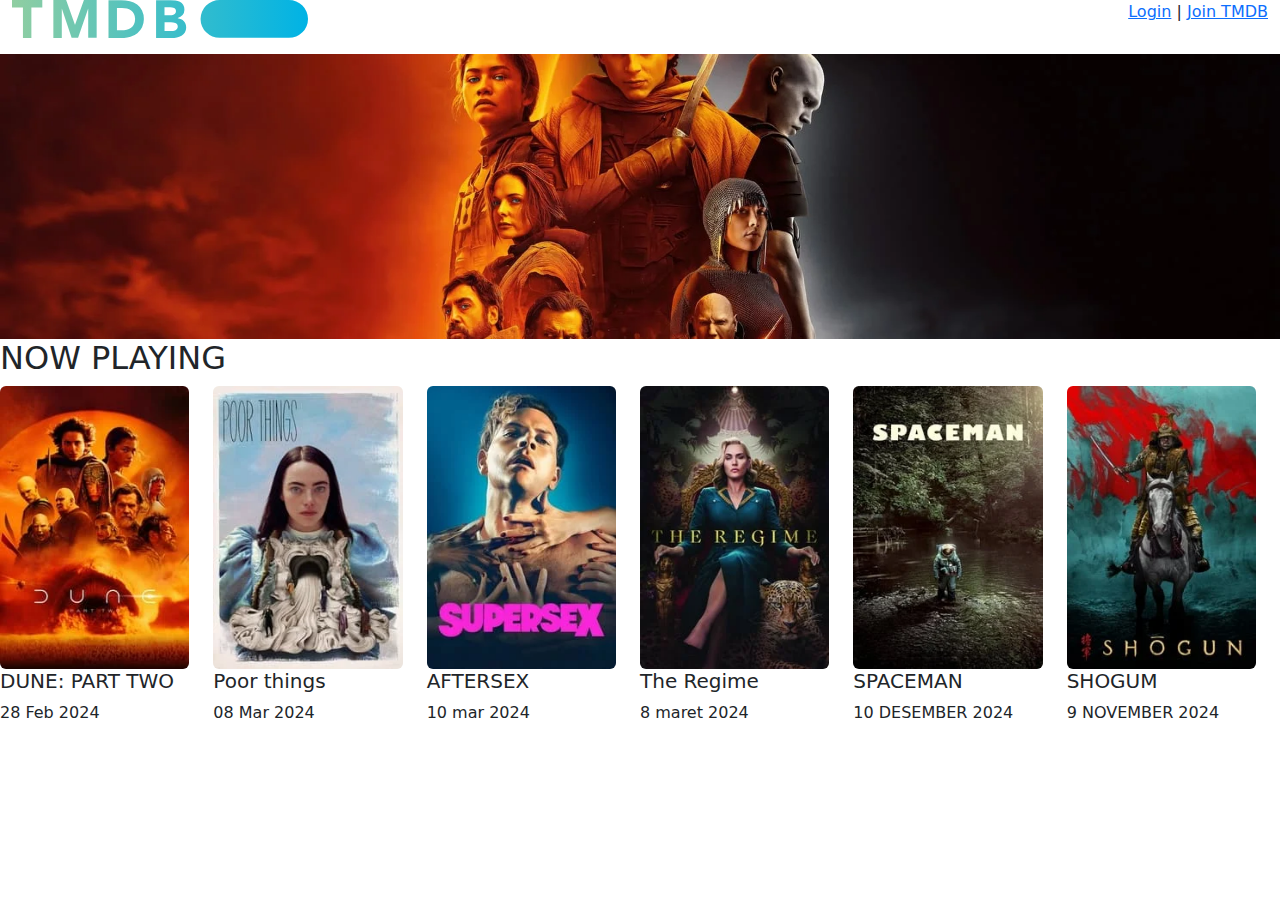
==== bs/index.html @ 72068d76 "Update" ====
<!DOCTYPE html>
<html lang="en">

<head>
    <meta charset="UTF-8">
    <meta name="viewport" content="width=device-width, initial-scale=1.0">
    <title>The Movie </title>
    <link href="https://cdn.jsdelivr.net/npm/bootstrap@5.3.3/dist/css/bootstrap.min.css" rel="stylesheet"
        integrity="sha384-QWTKZyjpPEjISv5WaRU9OFeRpok6YctnYmDr5pNlyT2bRjXh0JMhjY6hW+ALEwIH" crossorigin="anonymous">
</head>

<body>
    <div class="container-fluid">
        <div class="row">
            <!--  logo -->
            <div class="col-lg-3">
                <img src="img/logo.svg" alt="" class="img-responsive" />
            </div>


            <!-- link navigasi -->
            <div class="col-lg-9 text-end">
                <a href="# class=" link-primary">Login</a> | <a href="# class=" link-primary">Join TMDB</a>
            </div>
        </div>
    </div>

    <div class="row mt-3">
        <div class="" row>
            <div class="col-lg-12">
                <!-- img banner -->
                <img src="img/xOMo8BRK7PfcJv9JCnx7s5hj0PX (1).jpg" alt="" class="img-fluid" />
            </div>
        </div>
        <h2>NOW PLAYING</h2>
        <div class="row">
            <div class="col-lg-2 col-sm-4"><img src="img/Dune.jpg" alt="" class="img-fluid rounded">
                <h5>DUNE: PART TWO</h5>
                28 Feb 2024
            </div>

            <div class="col-lg-2 col-sm-4"><img src="img/1.jpg" alt="" class="img-fluid rounded">
                <h5>Poor things</h5>
                08 Mar 2024
            </div>
            <div class="col-lg-2 col-sm-4"><img src="img/2.jpg" alt="" class="img-fluid rounded">
                <h5>AFTERSEX</h5>
                10 mar 2024
            </div>
            <div class="col-lg-2 col-sm-4"><img src="img/4.jpg" alt="" class="img-fluid rounded">
                <h5>The Regime</h5>
                8 maret 2024

            </div>
            <div class="col-lg-2 col-sm-4"><img src="img/5.jpg" alt="" class="img-fluid rounded">
                <h5>SPACEMAN</h5>
                10 DESEMBER 2024
            </div>
            <div class="col-lg-2 col-sm-4"><img src="img/6.jpg" alt="" class="img-fluid rounded">
                <h5>SHOGUM</h5>
                9 NOVEMBER 2024
            </div>


        </div>
</body>

</html>
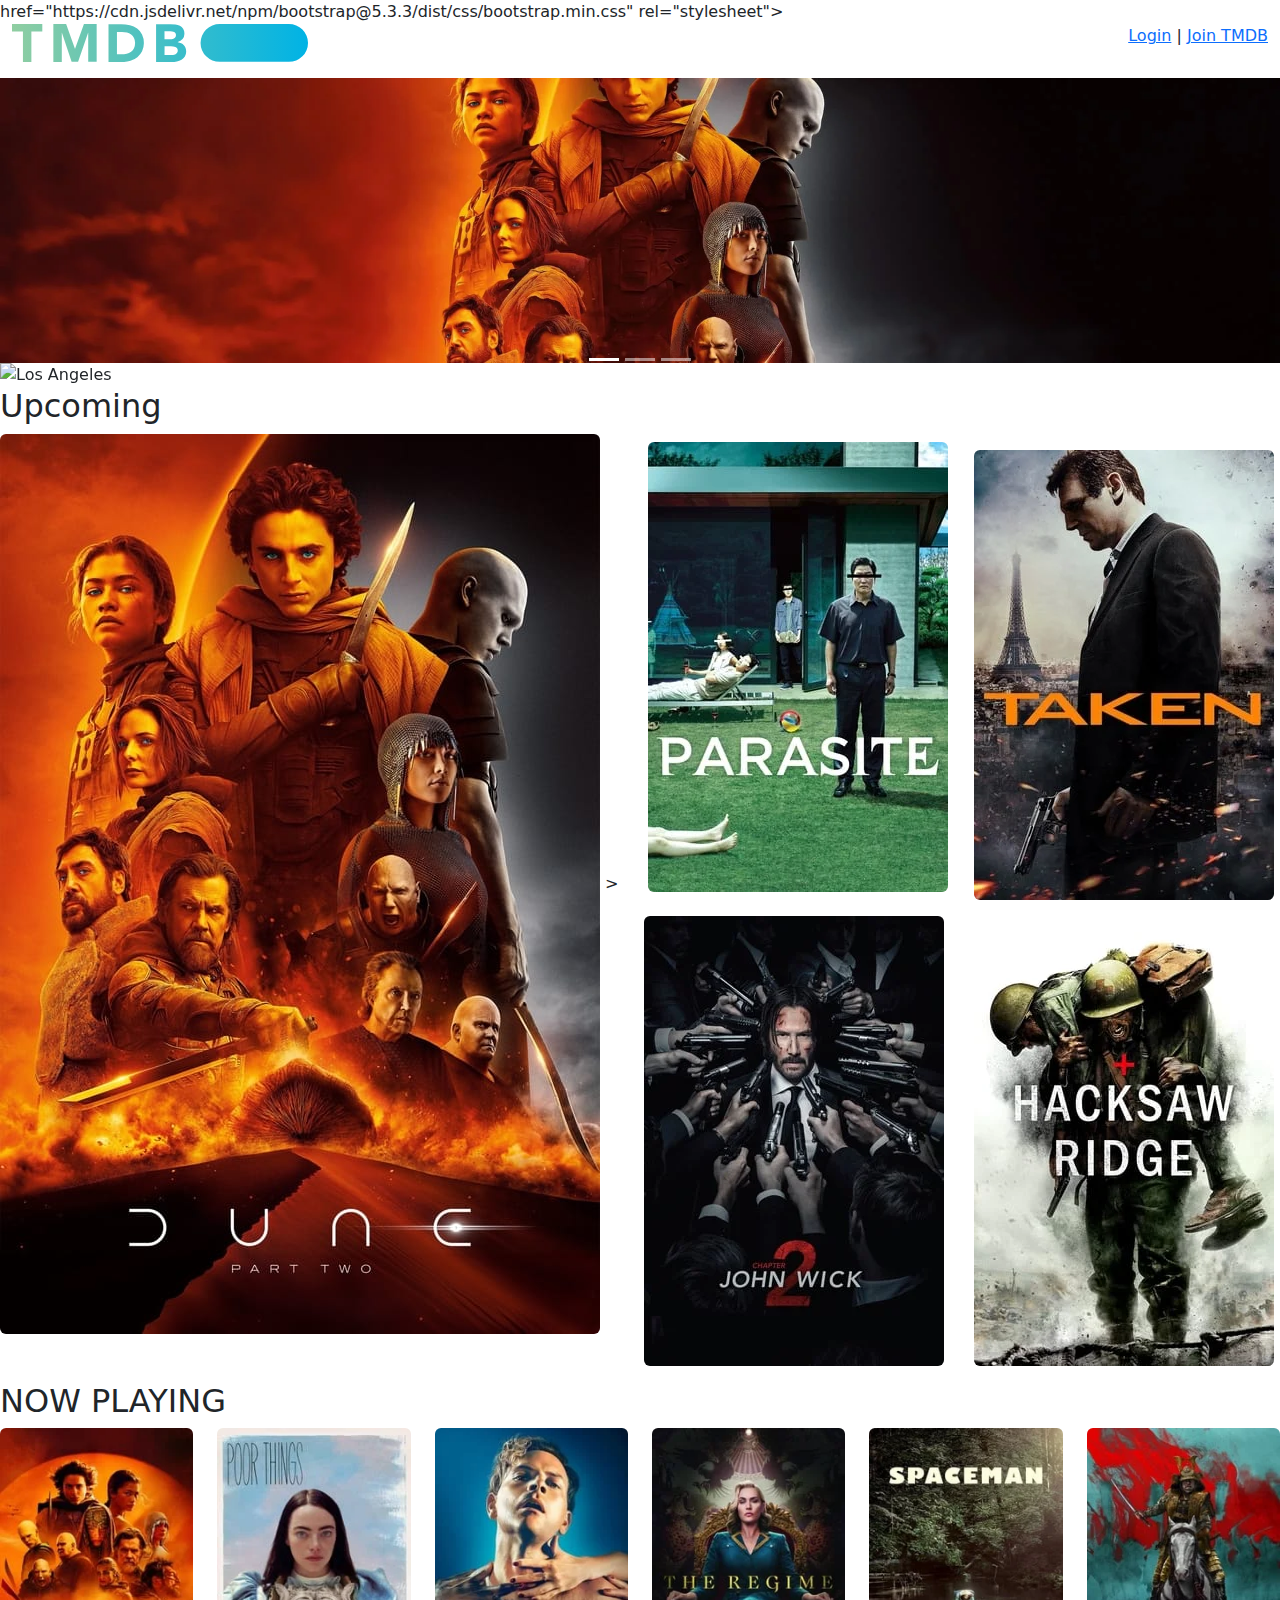
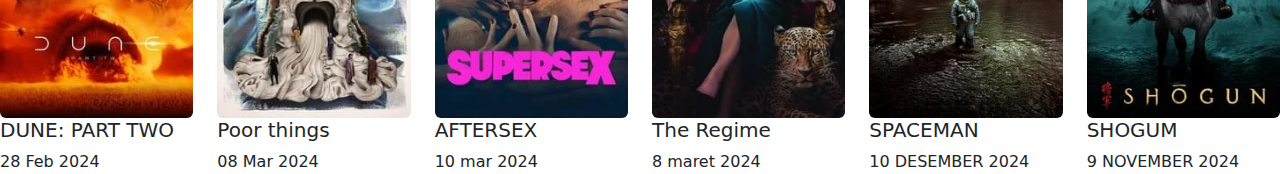
==== commit a455aa3e: "update" ====
--- a/bs/index.html
+++ b/bs/index.html
@@ -7,6 +7,8 @@
     <title>The Movie </title>
     <link href="https://cdn.jsdelivr.net/npm/bootstrap@5.3.3/dist/css/bootstrap.min.css" rel="stylesheet"
         integrity="sha384-QWTKZyjpPEjISv5WaRU9OFeRpok6YctnYmDr5pNlyT2bRjXh0JMhjY6hW+ALEwIH" crossorigin="anonymous">
+        href="https://cdn.jsdelivr.net/npm/bootstrap@5.3.3/dist/css/bootstrap.min.css" rel="stylesheet">
+  <script src="https://cdn.jsdelivr.net/npm/bootstrap@5.3.3/dist/js/bootstrap.bundle.min.js"></script>
 </head>
 
 <body>
@@ -31,7 +33,66 @@
                 <!-- img banner -->
                 <img src="img/xOMo8BRK7PfcJv9JCnx7s5hj0PX (1).jpg" alt="" class="img-fluid" />
             </div>
+               <!-- Carousel -->
+<div id="demo" class="carousel slide" data-bs-ride="carousel">
+
+  <!-- Indicators/dots -->
+  <div class="carousel-indicators">
+    <button type="button" data-bs-target="#demo" data-bs-slide-to="0" class="active"></button>
+    <button type="button" data-bs-target="#demo" data-bs-slide-to="1"></button>
+    <button type="button" data-bs-target="#demo" data-bs-slide-to="2"></button>
+  </div>
+  
+  <!-- The slideshow/carousel -->
+  <div class="carousel-inner">
+    <div class="carousel-item active">
+      <img src="la.jpg" alt="Los Angeles" class="d-block" style="width:100%">
+    </div>
+    <div class="carousel-item">
+      <img src="chicago.jpg" alt="Chicago" class="d-block" style="width:100%">
+    </div>
+    <div class="carousel-item">
+      <img src="ny.jpg" alt="New York" class="d-block" style="width:100%">
+    </div>
+  </div>
         </div>
+        
+
+        <h2>Upcoming</h2>
+        <div class="row">
+            <div class="col-lg-6">
+                <img src="img/dune2.jpg" alt=""
+                class="img-fluid rounded" />
+>
+            </div>
+            <div class="col-lg-6 p-2 col-sm-6">
+                <div class="row">
+                    <div class="col-lg-6">
+                <img src="img/img 10.webp" alt=""
+                class="img-fluid rounded" />
+
+            </div>
+             <div class="col-lg-6 p-2 col-sm-6">
+                <img src="img/taken.webp" alt=""
+                class="img-fluid rounded" />
+            </div>
+             <div class="col-lg-6 p-2 col-sm-6">
+                <img src="img/jw.webp" alt=""
+                class="img-fluid rounded" />
+            
+            </div>
+             <div class="col-lg-6 p-2 col-sm-6">
+                <img src="img/hsr.webp" alt=""
+                class="img-fluid rounded" />
+                </div>
+
+                </div>
+
+            </div>
+            
+               
+        </div>
+
         <h2>NOW PLAYING</h2>
         <div class="row">
             <div class="col-lg-2 col-sm-4"><img src="img/Dune.jpg" alt="" class="img-fluid rounded">
@@ -63,6 +124,7 @@
 
 
         </div>
+     
 </body>
 
 </html>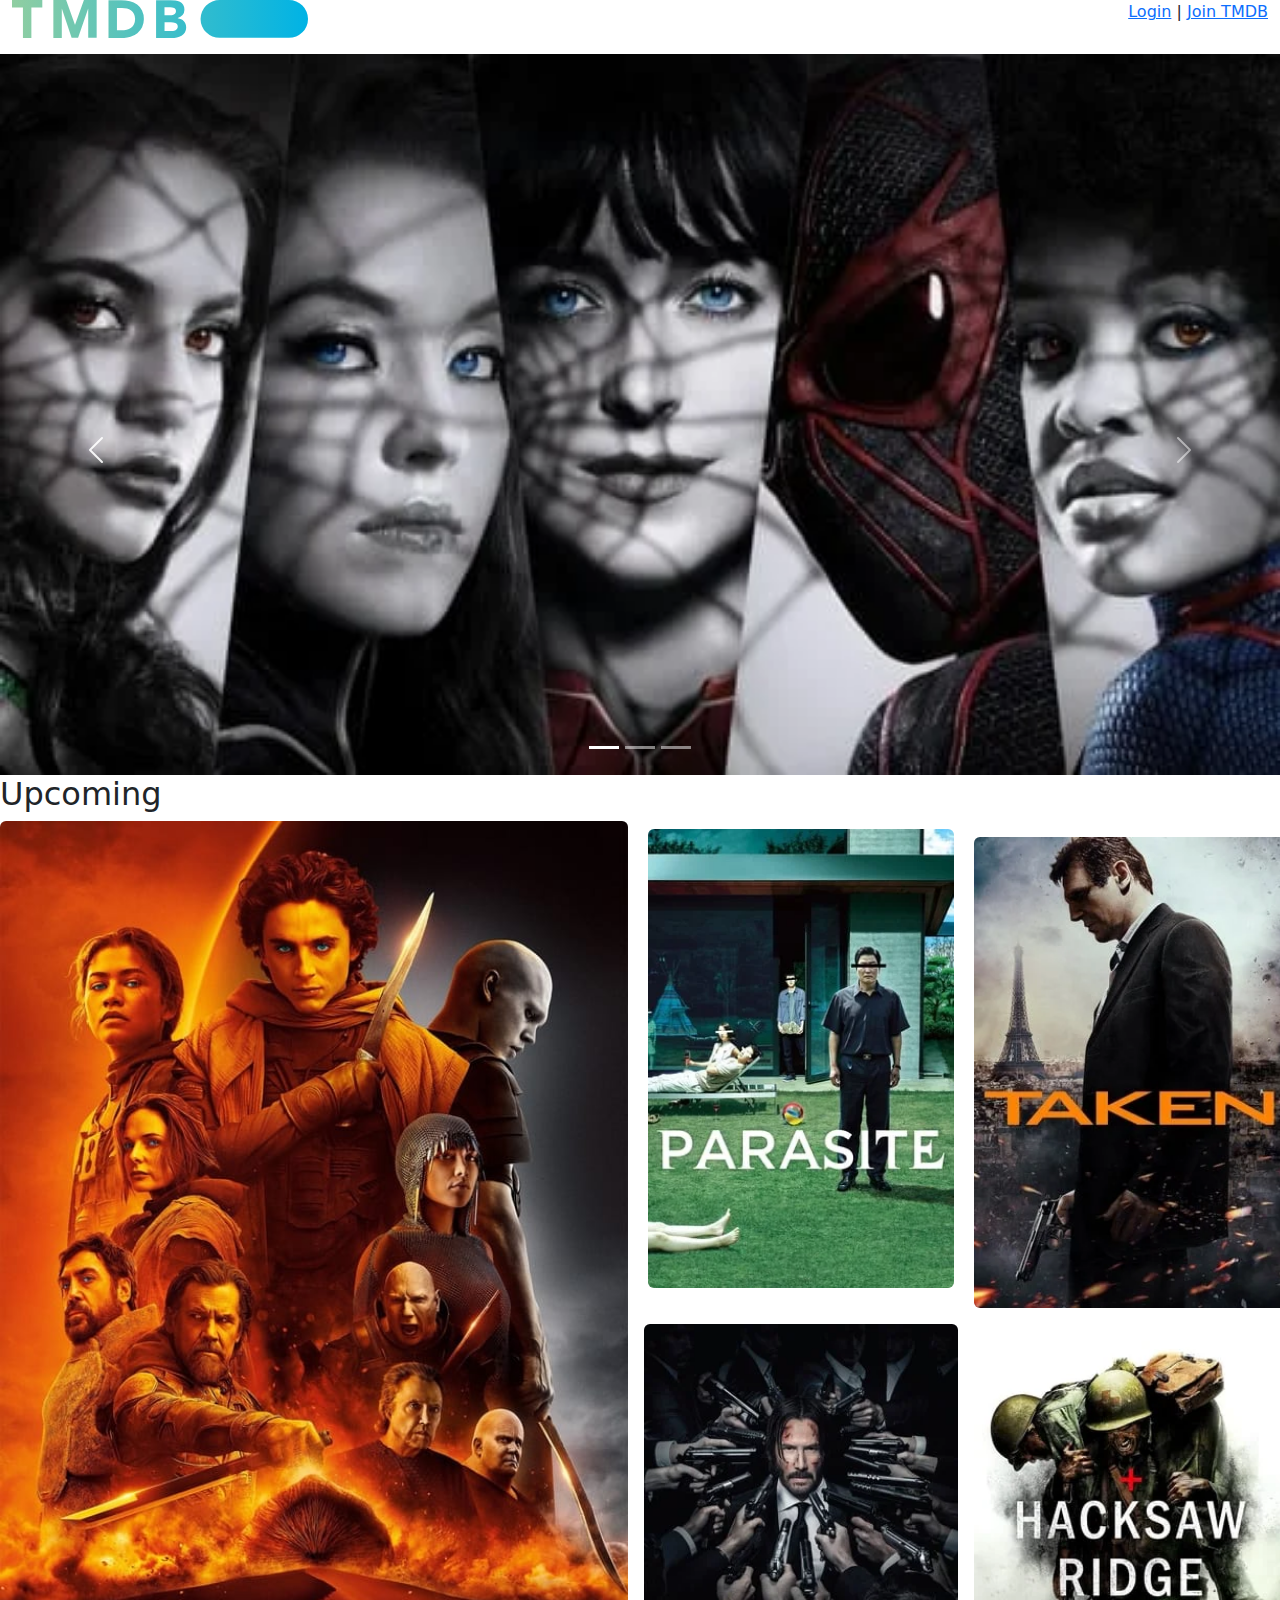
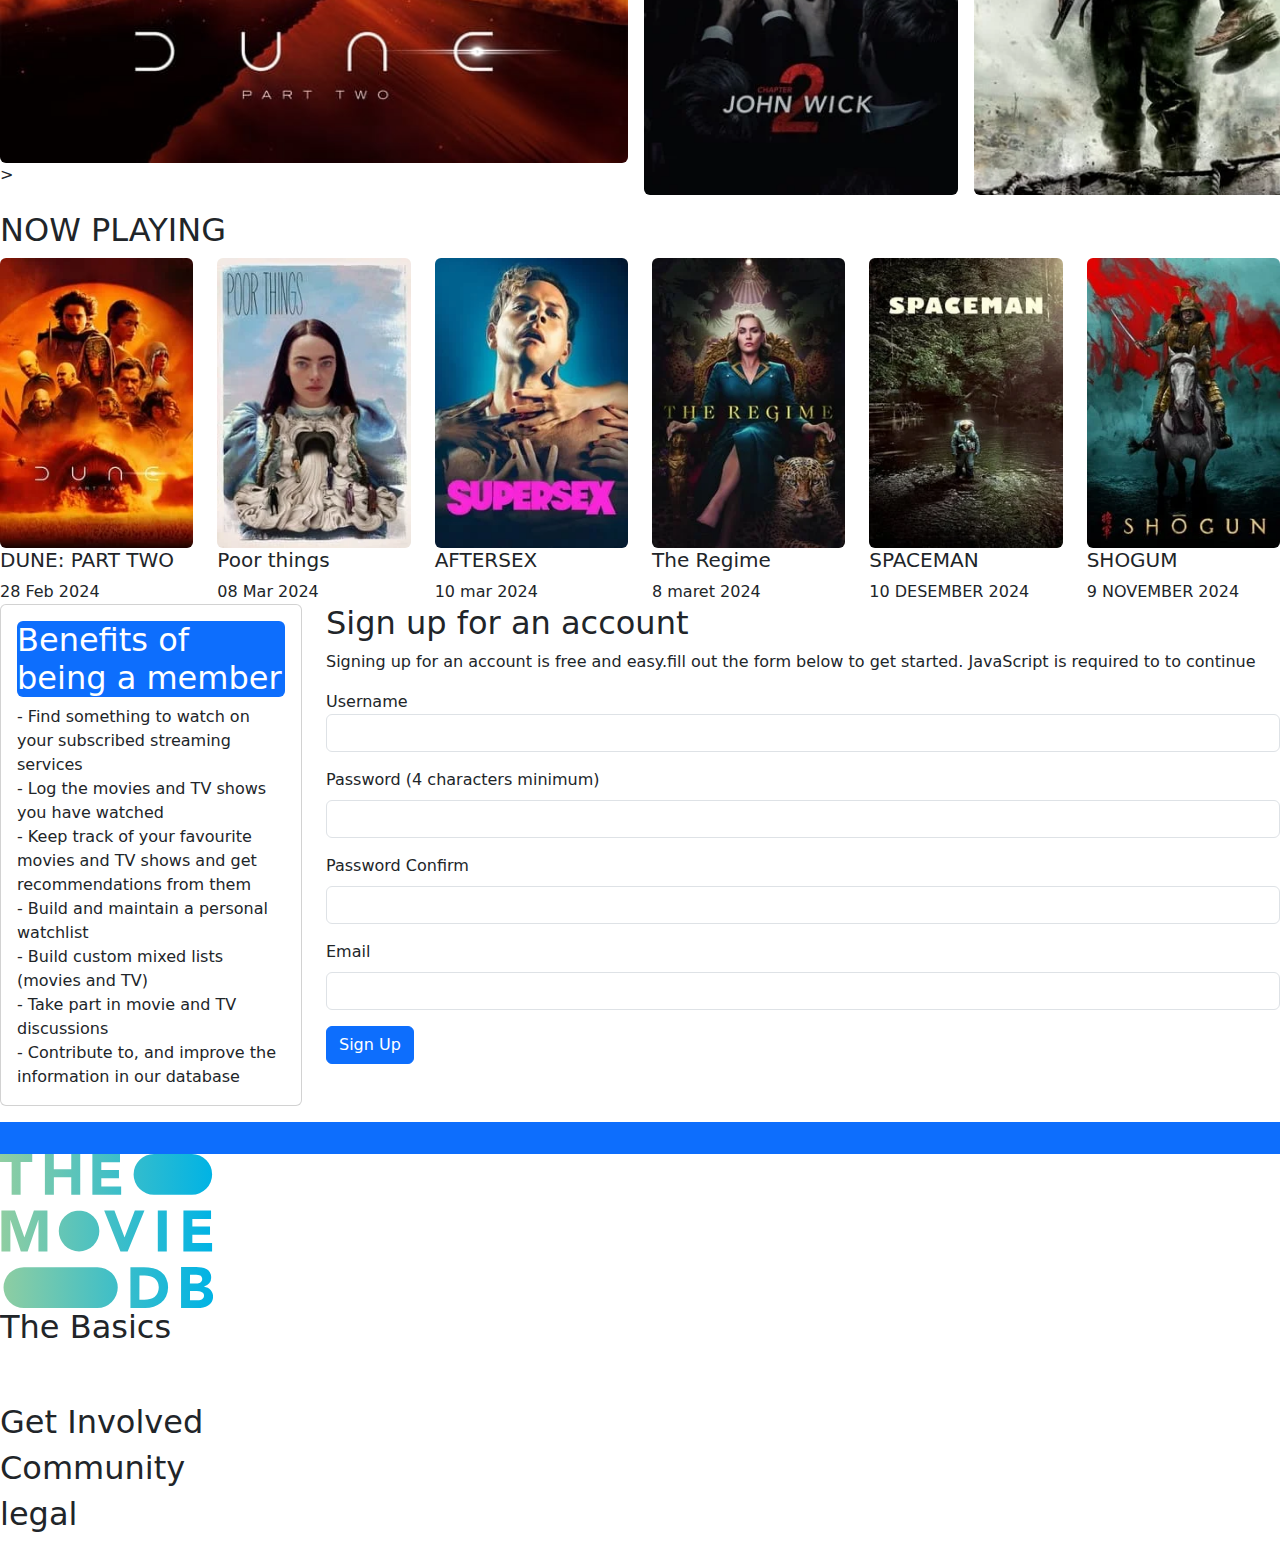
==== commit d63c7021: "update" ====
--- a/bs/index.html
+++ b/bs/index.html
@@ -7,7 +7,7 @@
     <title>The Movie </title>
     <link href="https://cdn.jsdelivr.net/npm/bootstrap@5.3.3/dist/css/bootstrap.min.css" rel="stylesheet"
         integrity="sha384-QWTKZyjpPEjISv5WaRU9OFeRpok6YctnYmDr5pNlyT2bRjXh0JMhjY6hW+ALEwIH" crossorigin="anonymous">
-        href="https://cdn.jsdelivr.net/npm/bootstrap@5.3.3/dist/css/bootstrap.min.css" rel="stylesheet">
+     <link href="https://cdn.jsdelivr.net/npm/bootstrap@5.3.3/dist/css/bootstrap.min.css" rel="stylesheet">
   <script src="https://cdn.jsdelivr.net/npm/bootstrap@5.3.3/dist/js/bootstrap.bundle.min.js"></script>
 </head>
 
@@ -27,14 +27,8 @@
         </div>
     </div>
 
-    <div class="row mt-3">
-        <div class="" row>
-            <div class="col-lg-12">
-                <!-- img banner -->
-                <img src="img/xOMo8BRK7PfcJv9JCnx7s5hj0PX (1).jpg" alt="" class="img-fluid" />
-            </div>
-               <!-- Carousel -->
-<div id="demo" class="carousel slide" data-bs-ride="carousel">
+    <!-- Carousel -->
+<div id="demo" class="mt-3 carousel slide" data-bs-ride="carousel">
 
   <!-- Indicators/dots -->
   <div class="carousel-indicators">
@@ -46,44 +40,55 @@
   <!-- The slideshow/carousel -->
   <div class="carousel-inner">
     <div class="carousel-item active">
-      <img src="la.jpg" alt="Los Angeles" class="d-block" style="width:100%">
+      <img src="img/mdm web.webp" alt="Los Angeles" class="d-block" style="width:100%">
     </div>
     <div class="carousel-item">
-      <img src="chicago.jpg" alt="Chicago" class="d-block" style="width:100%">
+      <img src="img/Jkr.jpg" alt="Chicago" class="d-block" style="width:100%">
     </div>
     <div class="carousel-item">
-      <img src="ny.jpg" alt="New York" class="d-block" style="width:100%">
+      <img src="img/avg.jpg" alt="New York" class="d-block" style="width:100%">
     </div>
   </div>
         </div>
+        <!-- Left and right controls -->
+  <a class="carousel-control-prev" href="#demo" data-slide="prev">
+    <span class="carousel-control-prev-icon"></span>
+  </a>
+  <a class="carousel-control-next" href="#demo" data-slide="next">
+    <span class="carousel-control-next-icon"></span>
+  </a>
+
+</div>
+                      
+    
         
 
         <h2>Upcoming</h2>
         <div class="row">
             <div class="col-lg-6">
                 <img src="img/dune2.jpg" alt=""
-                class="img-fluid rounded" />
+                class="d-block w-100 rounded" />
 >
             </div>
             <div class="col-lg-6 p-2 col-sm-6">
                 <div class="row">
                     <div class="col-lg-6">
                 <img src="img/img 10.webp" alt=""
-                class="img-fluid rounded" />
+                class="d-block w-100 rounded" />
 
             </div>
              <div class="col-lg-6 p-2 col-sm-6">
                 <img src="img/taken.webp" alt=""
-                class="img-fluid rounded" />
+                class="d-block w-100 rounded" />
             </div>
              <div class="col-lg-6 p-2 col-sm-6">
                 <img src="img/jw.webp" alt=""
-                class="img-fluid rounded" />
+                class="d-block w-100 rounded" />
             
             </div>
              <div class="col-lg-6 p-2 col-sm-6">
                 <img src="img/hsr.webp" alt=""
-                class="img-fluid rounded" />
+                class="d-block w-100 rounded" />
                 </div>
 
                 </div>
@@ -121,6 +126,89 @@
                 <h5>SHOGUM</h5>
                 9 NOVEMBER 2024
             </div>
+            <!-- akhir now playing -->
+
+            <!-- awal sign up -->
+            <div class="col-lg-3">
+                <!-- teks benefit -->
+                <div class="card">
+                    <div class="card-body">
+                        <h2 class="bg-primary rounded text-white">
+                            Benefits of being a member</h2>
+                            
+                            <ul class="list-group list-group-flush"></ul>
+                            <li class="list-group-item">
+                               - Find something to watch on your subscribed streaming services
+                            </li>
+                            <li class="list-group-item">
+                              - Log the movies and TV shows you have watched 
+                            </li>
+                            <li class="list-group-item">
+                              -  Keep track of your favourite movies and TV shows and get recommendations from them
+                            </li>
+                            <li class="list-group-item">
+                               - Build and maintain a personal watchlist
+                            </li>
+                            <li class="list-group-item">
+                               - Build custom mixed lists (movies and TV)
+                            </li>
+                            <li class="list-group-item">
+                               - Take part in movie and TV discussions
+                            </li>
+                            <li class="list-group-item">
+                               - Contribute to, and improve the information in our database
+                            </li>
+                    </div>
+                </div>
+
+            </div>
+            <div class="class col-lg-9">
+                <!-- form sign up -->
+                <h2>Sign up for an account</h2>
+                <p>Signing up for an account is free and easy.fill out the form below to get started. JavaScript is required to to continue
+
+                </p>
+                <form action="">
+                    <div class="mb-3">
+                        <label for="" class="form-tabel">Username</label>
+                        <input type="text" class="form-control">
+                    </div>
+                    <div class="mb-3">
+                        <label for="" class="form-label">Password (4 characters minimum)</label>
+                        <input type="Password" class="form-control">
+                    </div>
+                     <div class="mb-3">
+                        <label for="" class="form-label">Password Confirm</label>
+                        <input type="password" class="form-control">
+                    </div>
+                    <div class="mb-3">
+                        <label for="" class="form-label">Email</label>
+                        <input type="email" class="form-control">
+                    </div>
+                    <button class="btn btn-primary">Sign Up</button>
+                </form>
+            </div>
+        </div>
+        <!-- akhir sign up -->
+        <!-- awal footer -->
+        <div class="row bg-primary mt-3 text-white p-3"></div>
+            <div class="col-lg-4">
+                <img src="img/logoo2.svg" alt="" class="d-block w-50">
+            </div>
+            <div class="col-lg-2">
+                <h2>The Basics</h2>
+                <a href="#" class="text-white">About US</a> <br />
+                <a href="#" class="text-white">Contact Us</a>
+            </div>
+            <div class="col lg 2">
+                <h2>Get Involved</h2>
+            </div>
+            <div class="col lg 2">
+                <h2>Community</h2>
+            </div>
+            <div class="col lg 2">
+                <h2>legal</h2>
+            </div>
 
 
         </div>
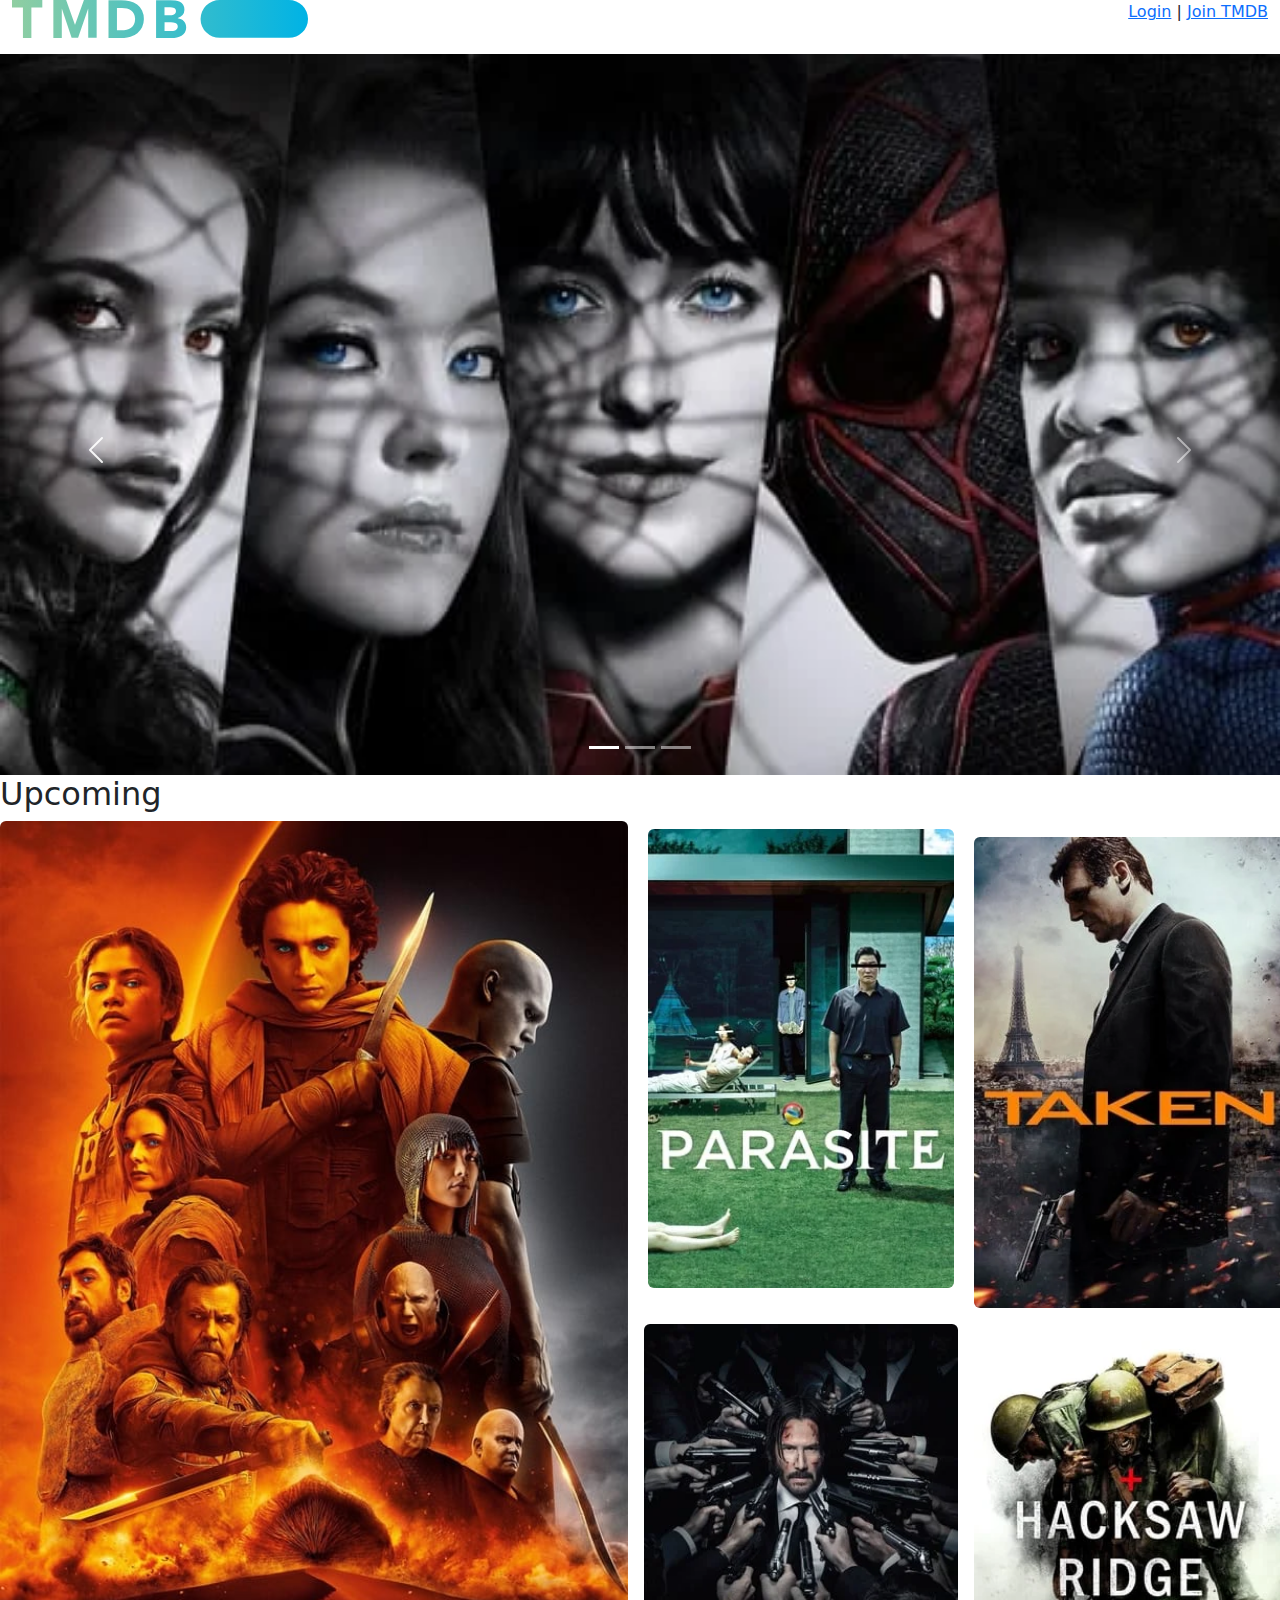
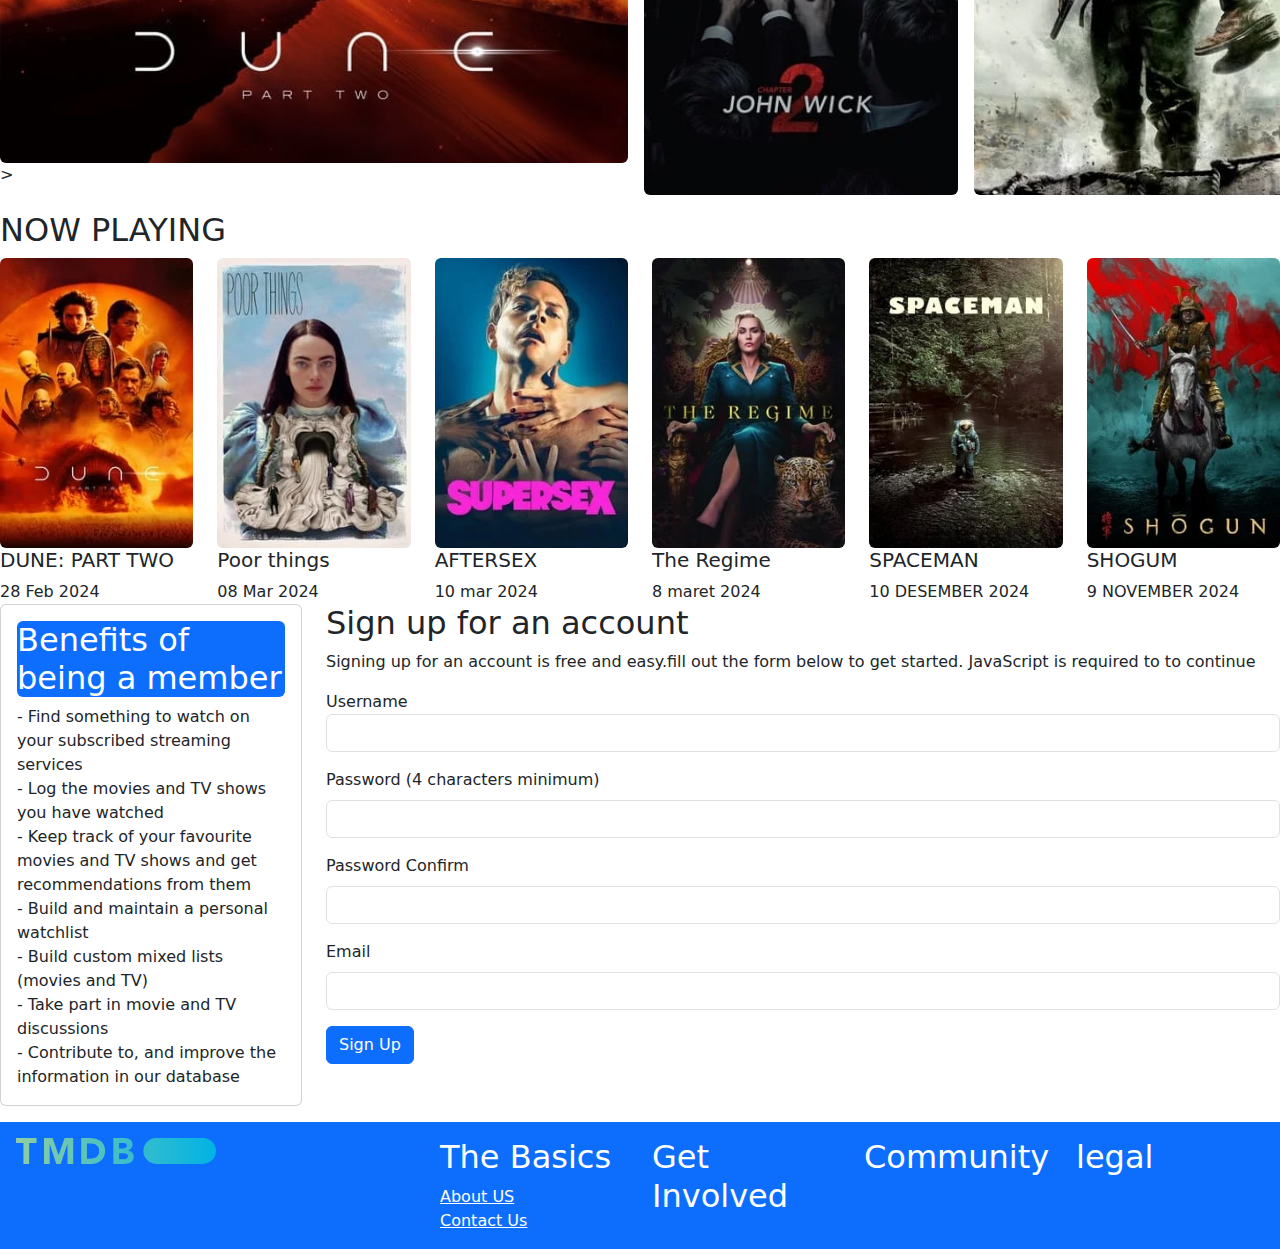
==== commit bcfa3edd: "update" ====
--- a/bs/index.html
+++ b/bs/index.html
@@ -191,9 +191,9 @@
         </div>
         <!-- akhir sign up -->
         <!-- awal footer -->
-        <div class="row bg-primary mt-3 text-white p-3"></div>
+        <div class="row bg-primary mt-3 text-white p-3">
             <div class="col-lg-4">
-                <img src="img/logoo2.svg" alt="" class="d-block w-50">
+                <img src="img/logo.svg" alt="" class="d-block w-50">
             </div>
             <div class="col-lg-2">
                 <h2>The Basics</h2>
@@ -210,8 +210,11 @@
                 <h2>legal</h2>
             </div>
 
-
-        </div>
+        </div>
+            
+
+
+    </div>
      
 </body>
 
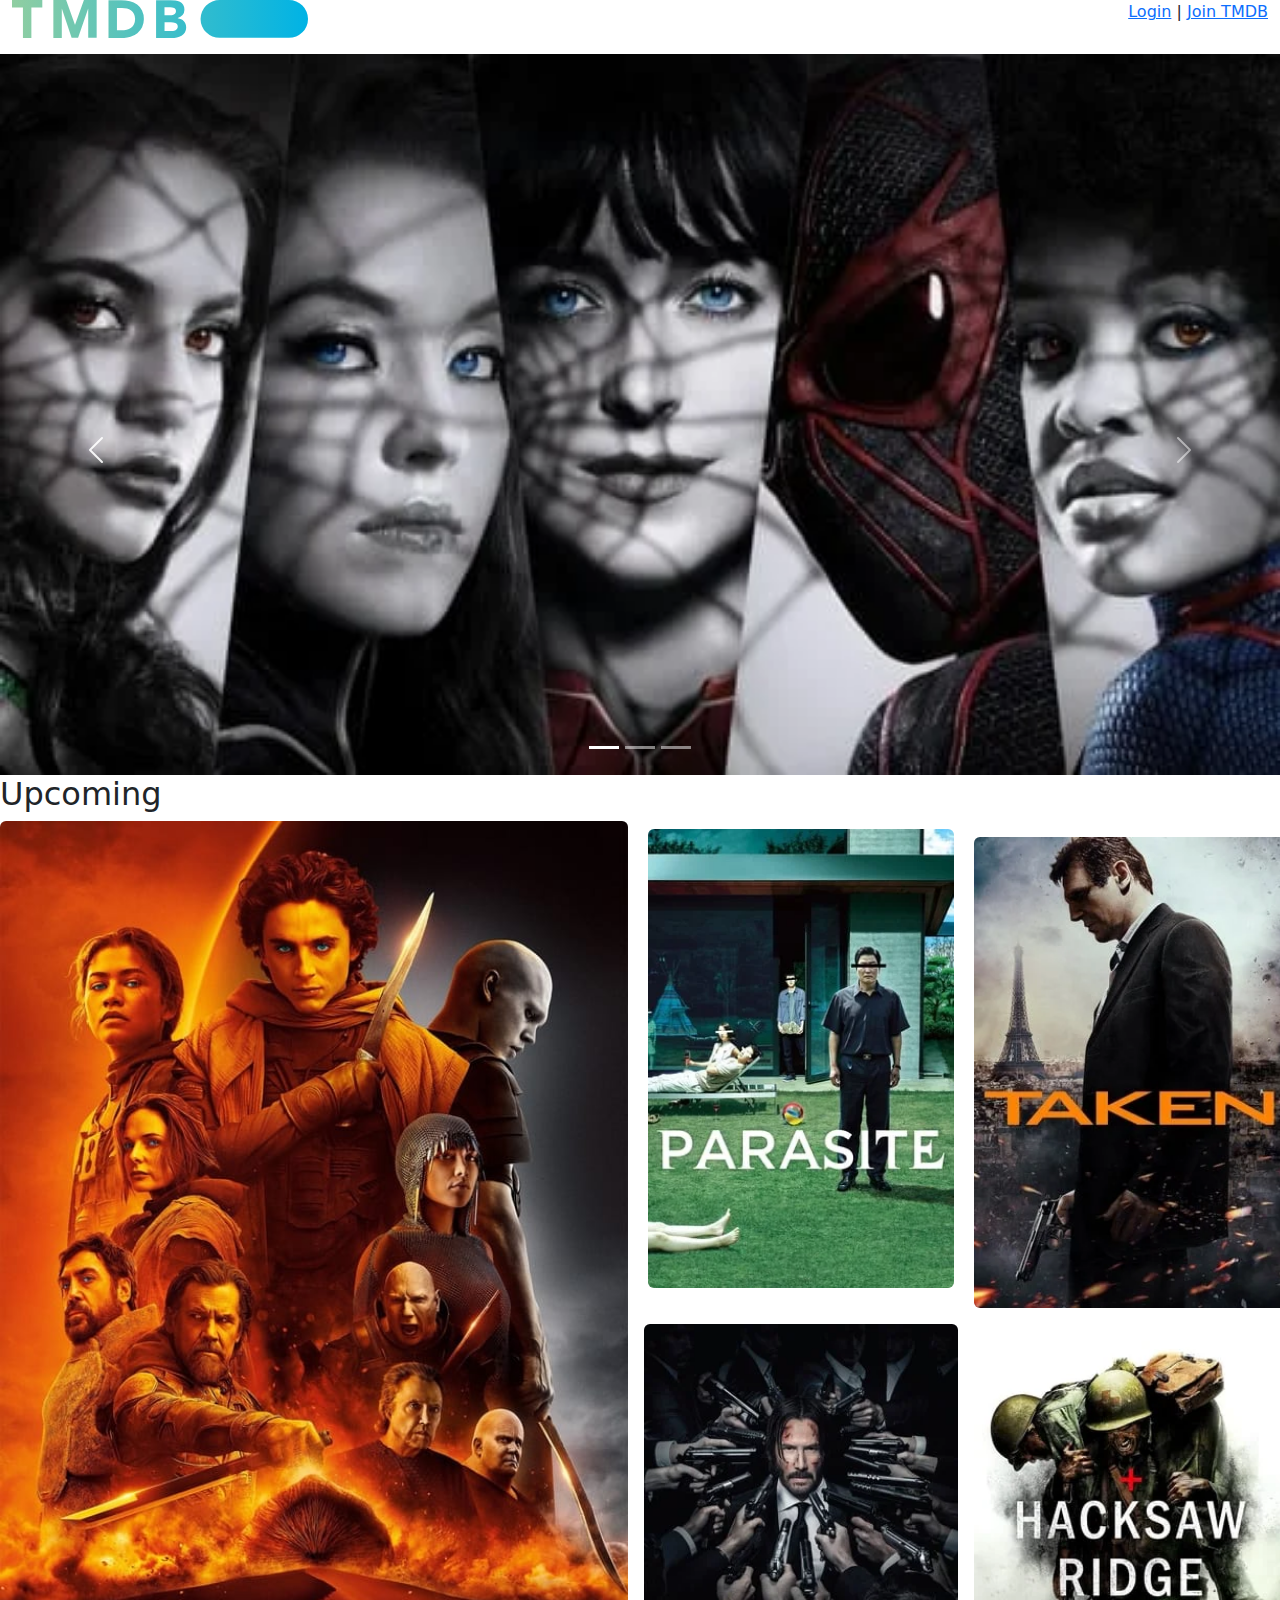
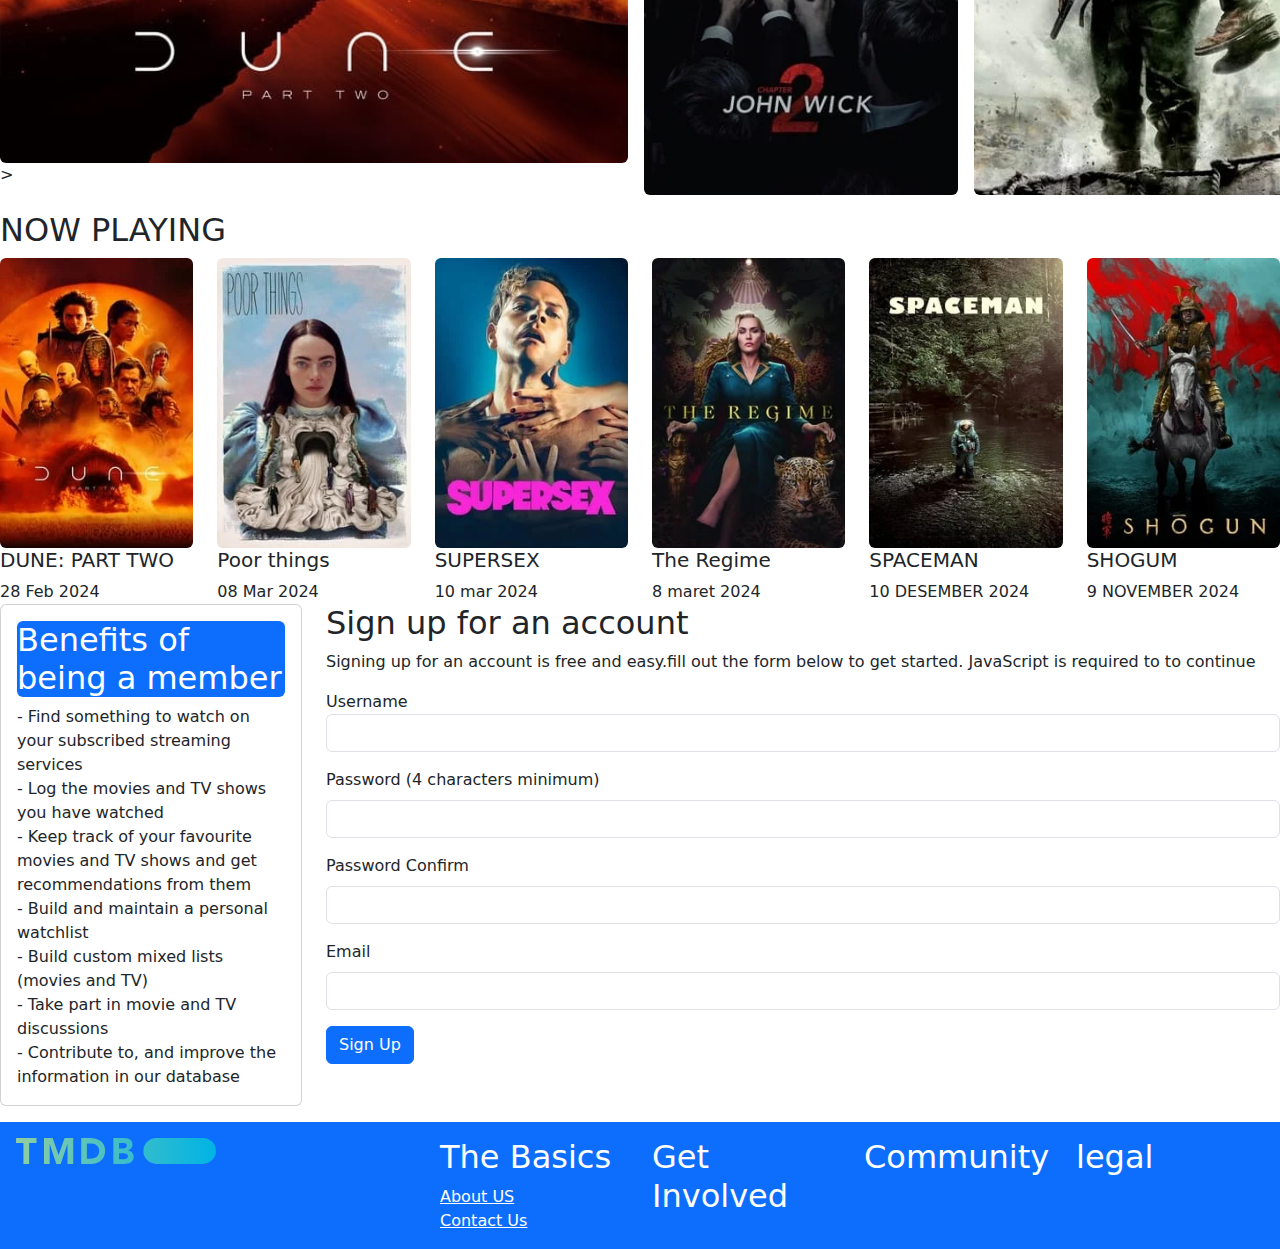
==== commit d0fc5c7f: "update" ====
--- a/bs/index.html
+++ b/bs/index.html
@@ -110,7 +110,7 @@
                 08 Mar 2024
             </div>
             <div class="col-lg-2 col-sm-4"><img src="img/2.jpg" alt="" class="img-fluid rounded">
-                <h5>AFTERSEX</h5>
+                <h5>SUPERSEX</h5>
                 10 mar 2024
             </div>
             <div class="col-lg-2 col-sm-4"><img src="img/4.jpg" alt="" class="img-fluid rounded">
